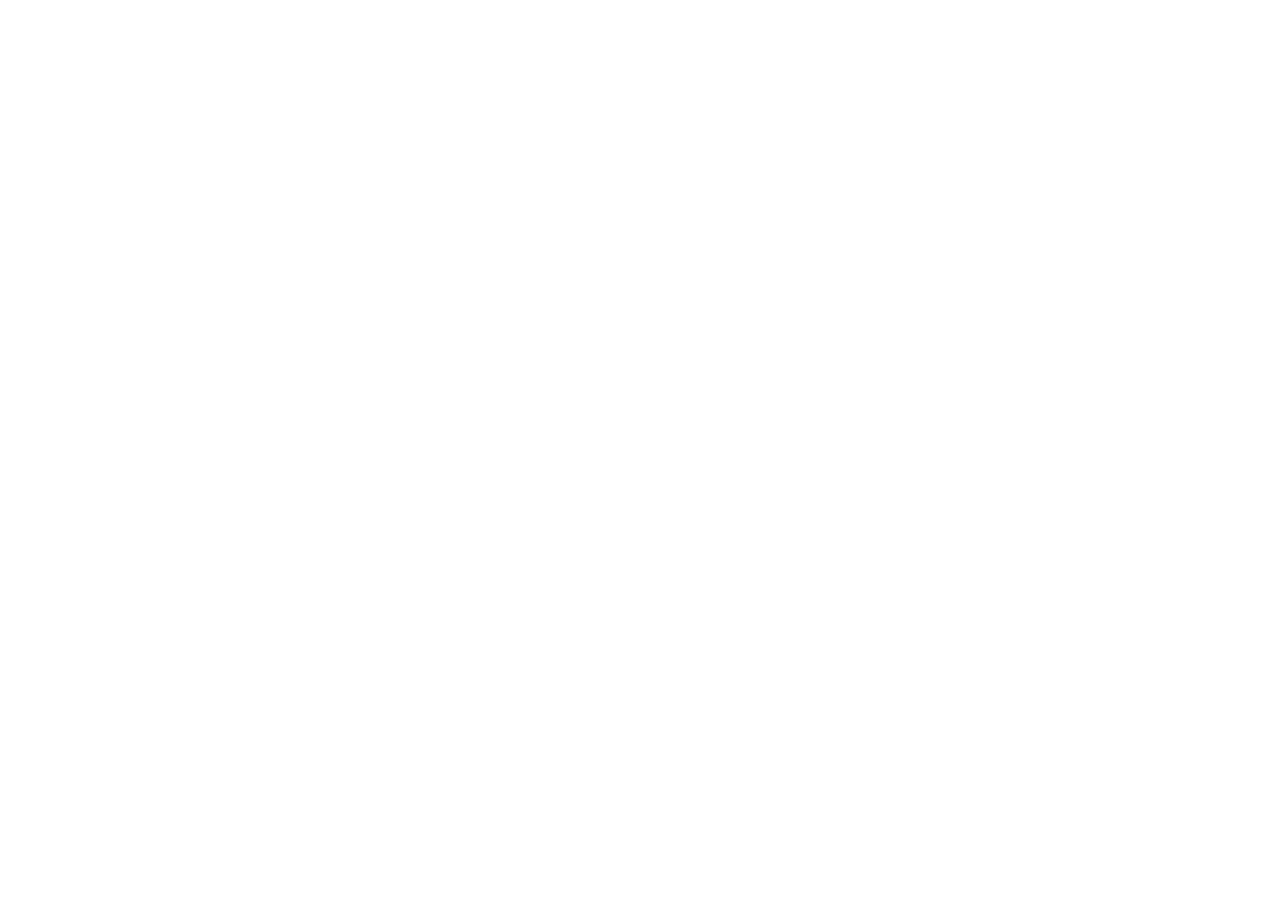
==== index.html @ 1473ea52 "Added index.html with a basic template" ====
<!DOCTYPE html>
<html lang="en">
<head>
    <meta charset="UTF-8">
    <meta name="viewport" content="width=device-width, initial-scale=1.0">
    <title>Reddit</title>
</head>
<body>
    
</body>
</html>
<html>
    <head>
        <body>

        </body>
    </head>
</html>
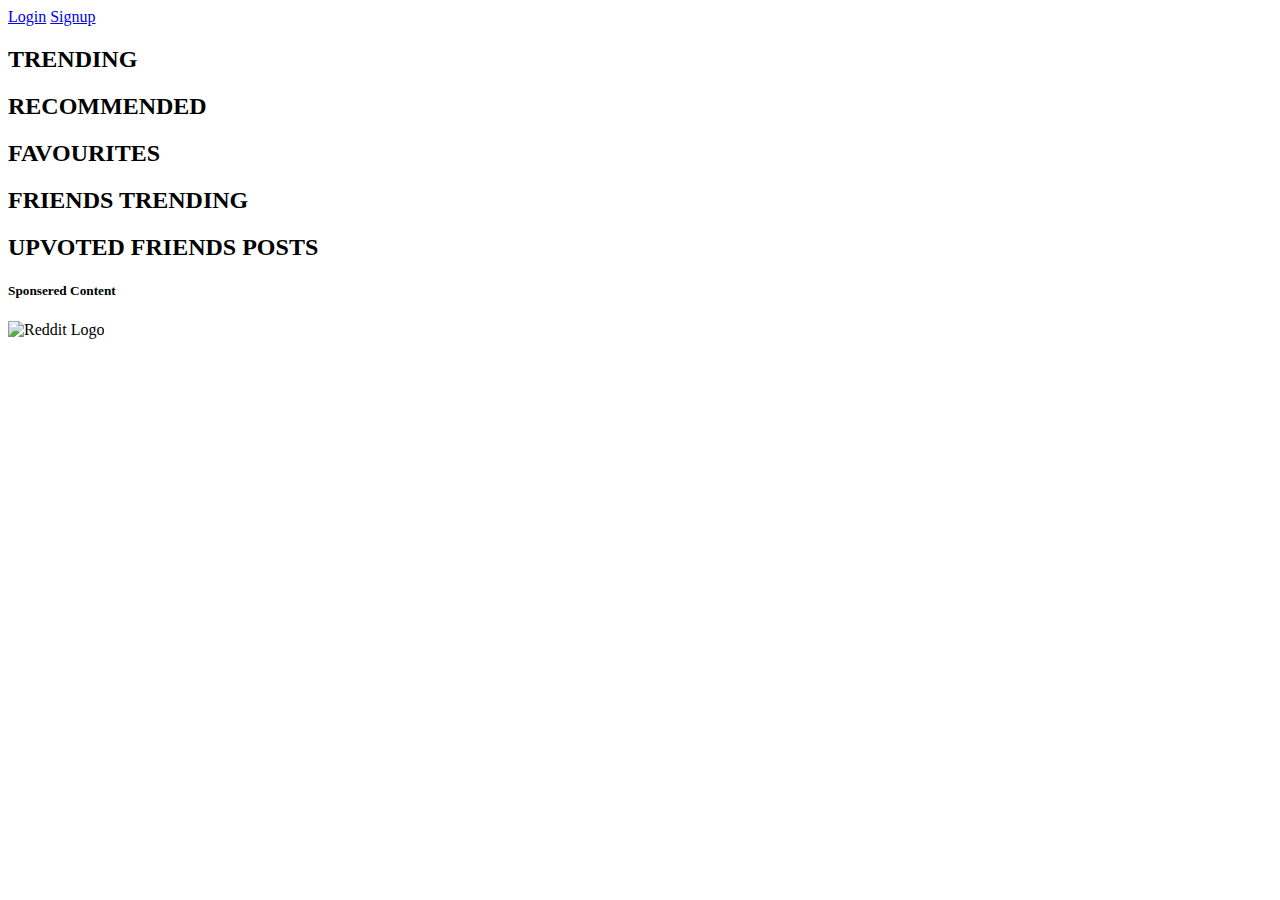
==== commit b33a9895: "Added the basics of what I want/need in my webpage" ====
--- a/index.html
+++ b/index.html
@@ -3,16 +3,23 @@
 <head>
     <meta charset="UTF-8">
     <meta name="viewport" content="width=device-width, initial-scale=1.0">
+    <link rel="stylesheet" href="">
     <title>Reddit</title>
 </head>
 <body>
     
+    <nav class="login/signup">
+        <a href="index.html" class="buttonlogin">Login</a>
+        <a href="index.html" class="buttonsignup">Signup</a>
+    </nav>
+    <h2>TRENDING</h2>
+    <h2>RECOMMENDED</h2>
+    <h2>FAVOURITES</h2>
+    <h2>FRIENDS TRENDING</h2>
+    <h2>UPVOTED FRIENDS POSTS</h2>
+    <h5>Sponsered Content</h5>
+
+    <img class="sitelogo" src="images/REDDITLOGO.jpg" alt="Reddit Logo">
+    
 </body>
-</html>
-<html>
-    <head>
-        <body>
-
-        </body>
-    </head>
 </html>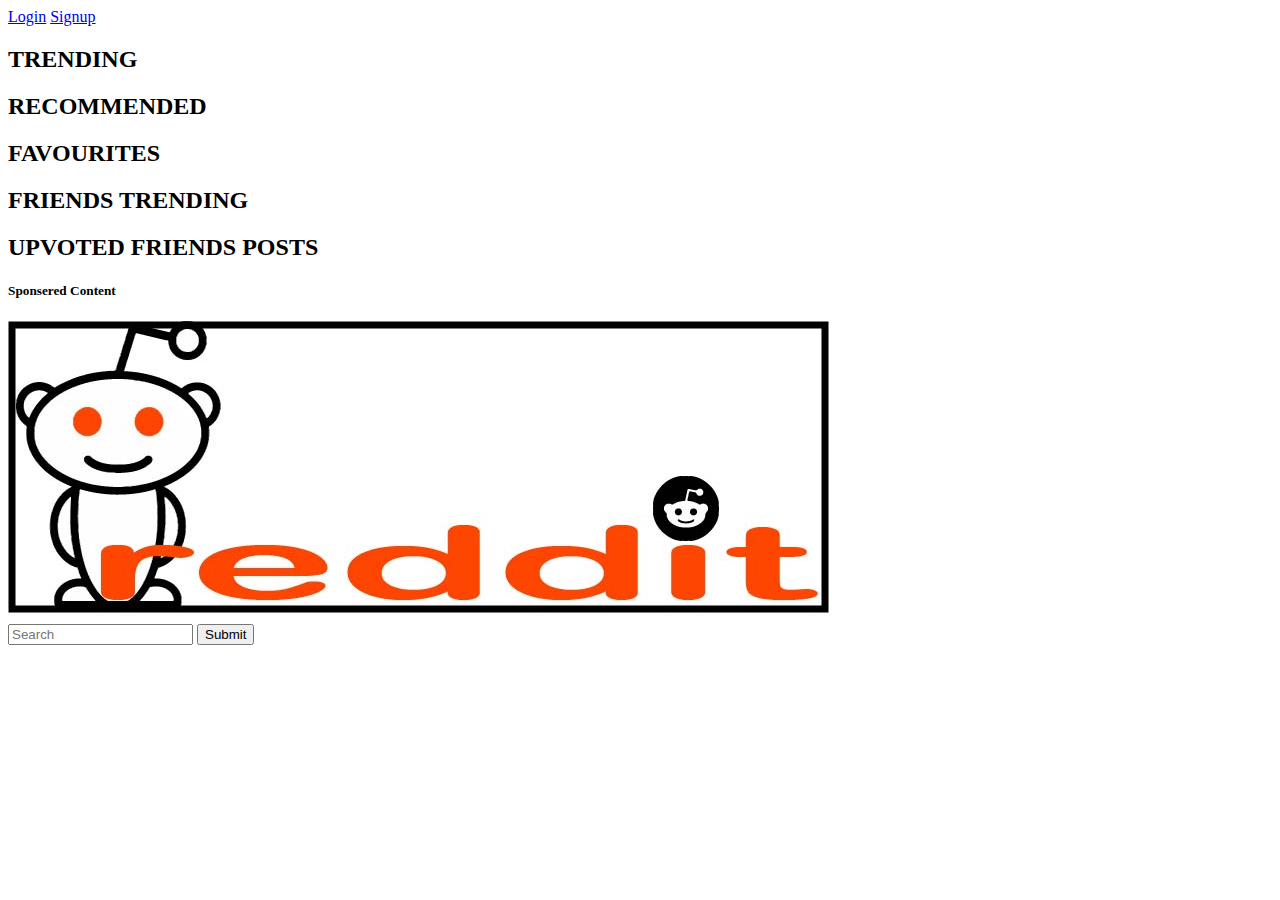
==== commit 6ee74ecd: "Search bar included" ====
--- a/index.html
+++ b/index.html
@@ -20,6 +20,9 @@
     <h5>Sponsered Content</h5>
 
     <img class="sitelogo" src="images/REDDITLOGO.jpg" alt="Reddit Logo">
-    
+    <div class="searchbar">
+        <input type="text" placeholder="Search">
+        <button type="submit">Submit</button>
+    </div>
 </body>
 </html>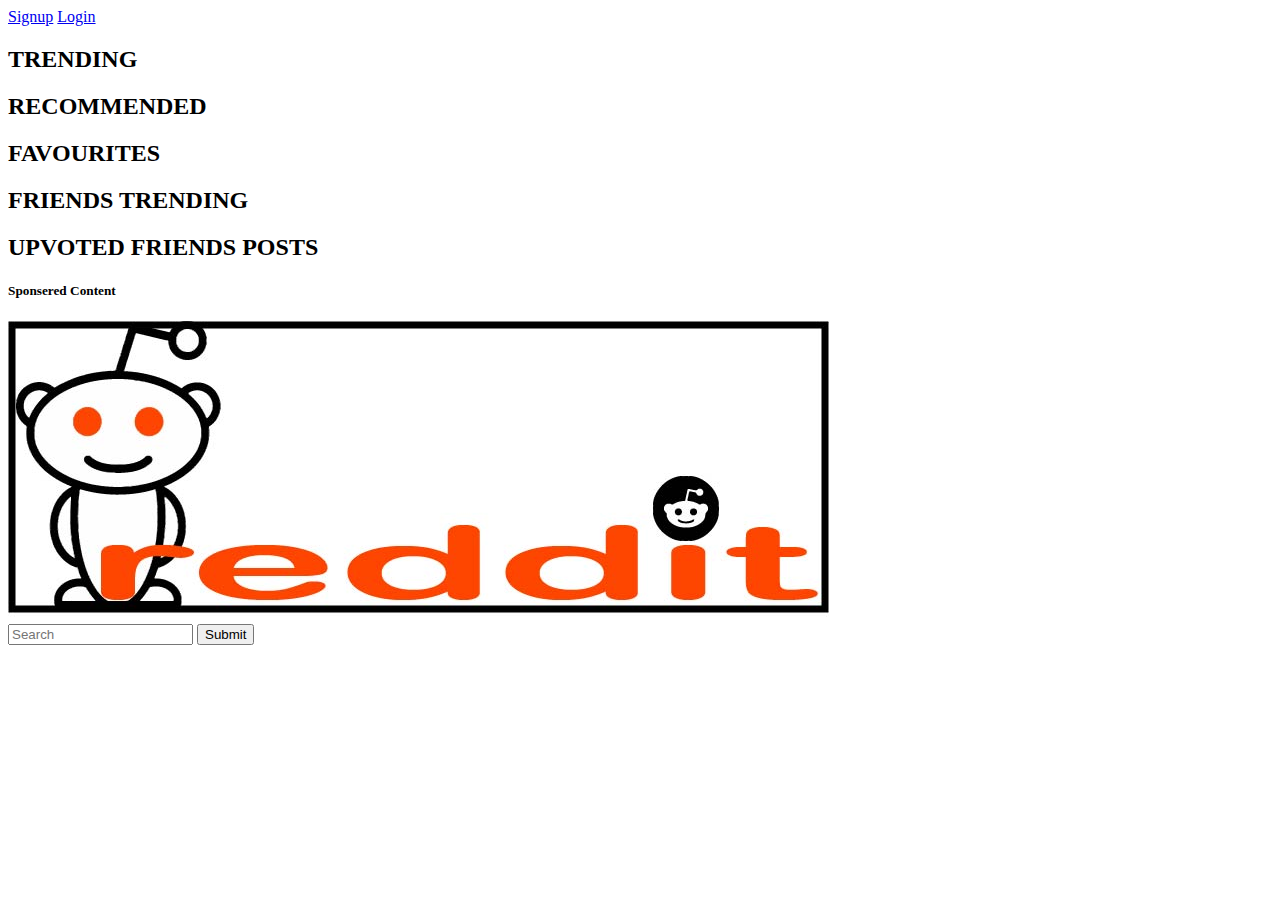
==== commit 1a22618a: "Fixed up class names  and linked stylesheet" ====
--- a/index.html
+++ b/index.html
@@ -3,15 +3,16 @@
 <head>
     <meta charset="UTF-8">
     <meta name="viewport" content="width=device-width, initial-scale=1.0">
-    <link rel="stylesheet" href="">
+    <link rel="stylesheet" href="style.css">
     <title>Reddit</title>
 </head>
 <body>
     
-    <nav class="login/signup">
-        <a href="index.html" class="buttonlogin">Login</a>
-        <a href="index.html" class="buttonsignup">Signup</a>
+    <nav class="navbar">
+        <a href="index.html" class="buttonlogin">Signup</a>
+        <a href="index.html" class="buttonsignup">Login</a>
     </nav>
+
     <h2>TRENDING</h2>
     <h2>RECOMMENDED</h2>
     <h2>FAVOURITES</h2>
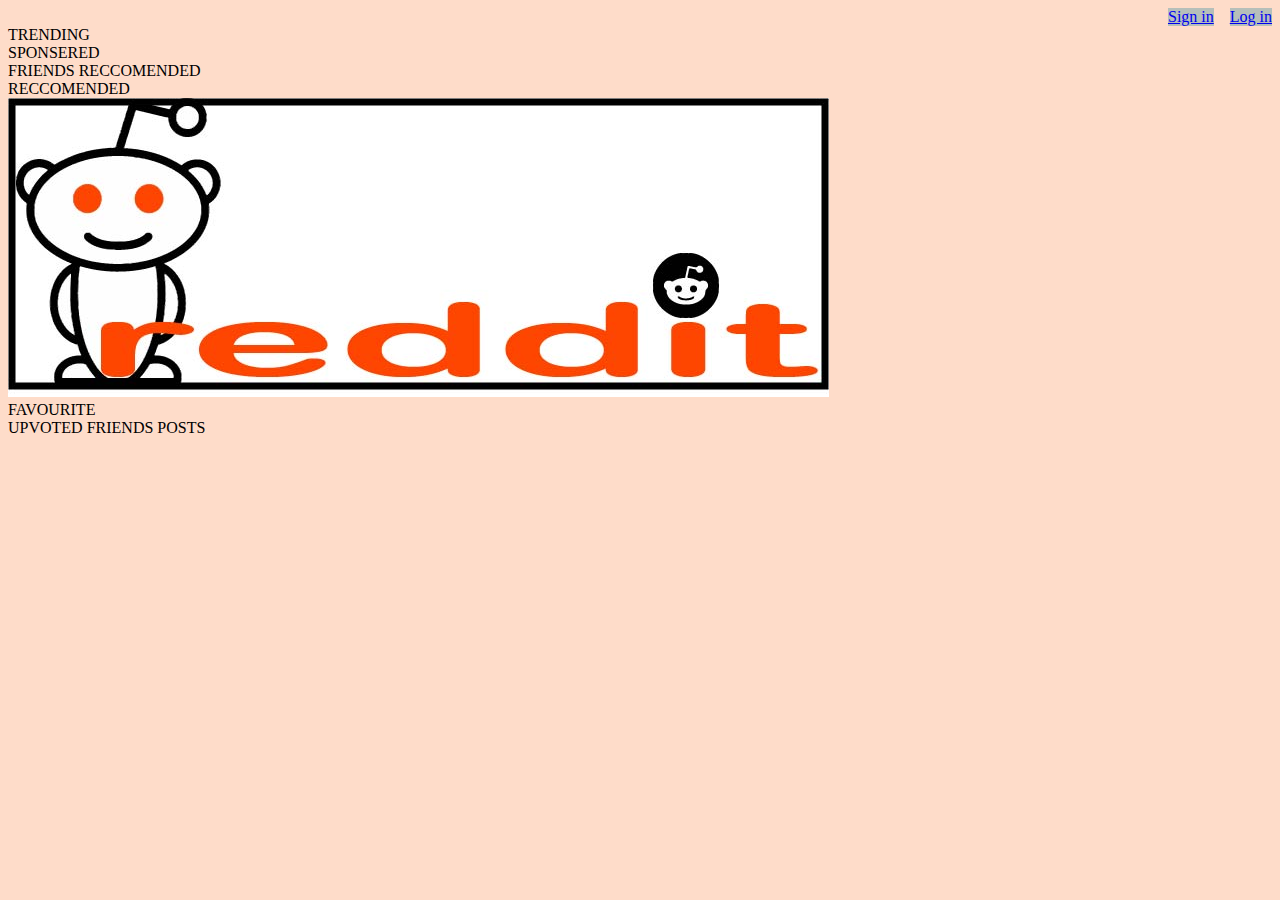
==== commit 47eaffe5: "Reformatted to add a grid" ====
--- a/index.html
+++ b/index.html
@@ -7,23 +7,23 @@
     <title>Reddit</title>
 </head>
 <body>
+    <style>
+        @import url('https://fonts.googleapis.com/css?family=Nunito:700&display=swap');
+    </style>
     
     <nav class="navbar">
-        <a href="index.html" class="buttonlogin">Signup</a>
-        <a href="index.html" class="buttonsignup">Login</a>
+        <a href="index.html" class="buttonlogin">Log in</a>
+        <a href="index.html" class="buttonsignup">Sign in</a>
     </nav>
 
-    <h2>TRENDING</h2>
-    <h2>RECOMMENDED</h2>
-    <h2>FAVOURITES</h2>
-    <h2>FRIENDS TRENDING</h2>
-    <h2>UPVOTED FRIENDS POSTS</h2>
-    <h5>Sponsered Content</h5>
-
-    <img class="sitelogo" src="images/REDDITLOGO.jpg" alt="Reddit Logo">
-    <div class="searchbar">
-        <input type="text" placeholder="Search">
-        <button type="submit">Submit</button>
-    </div>
+        <div class="gridmain">
+            <div class="trendingcol">TRENDING</div> 
+            <div class="sponseredcol">SPONSERED</div>
+            <div class="friendsreccol">FRIENDS RECCOMENDED</div>
+            <div class="reccomendedcol">RECCOMENDED</div>
+            <div class="sitelogo"><img src="images/REDDITLOGO.jpg"></div>
+            <div class="favcol">FAVOURITE</div>
+            <div class="upvotecol">UPVOTED FRIENDS POSTS</div>
+        </div>
 </body>
 </html>--- a/style.css
+++ b/style.css
@@ -0,0 +1,16 @@
+body{
+    background-color:#FEDCC9; 
+}
+
+.navbar{
+    display: flex;
+    flex-direction: row-reverse; 
+}
+
+.buttonlogin, .buttonsignup{
+    display:flex;
+    background-color: #B6BFBA;
+    margin-left: 1em;
+    font-size: 1.25;
+    
+}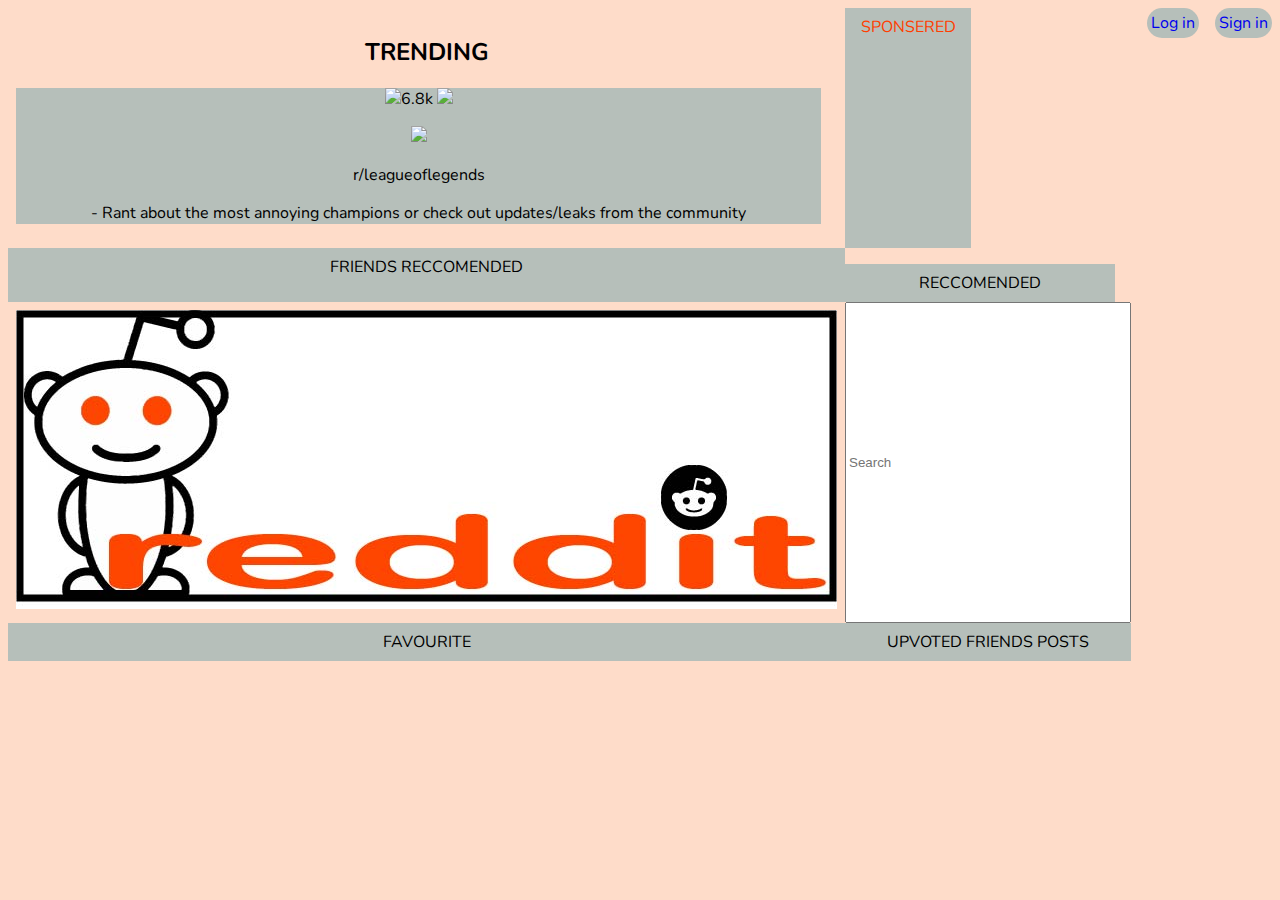
==== commit 0f7c7ae8: "Created grids to layout the page" ====
--- a/index.html
+++ b/index.html
@@ -17,11 +17,20 @@
     </nav>
 
         <div class="gridmain">
-            <div class="trendingcol">TRENDING</div> 
+            <div class="trendgrid">
+                <h2 class="trendingheader">TRENDING</h2>
+                <div class="trendingcol">
+                    <p class="leftupvote"><img src="/images/arrowup.png" class="arrow">6.8k <img src="images/arrowdown.png" class="arrow"></p>
+                    <img src="images/league.jpg" class="trendimg">
+                    <p class="subreddit">r/leagueoflegends</p>
+                    <p class="postdescription">- Rant about the most annoying champions or check out updates/leaks from the community</p>
+                </div> 
+            </div>
             <div class="sponseredcol">SPONSERED</div>
             <div class="friendsreccol">FRIENDS RECCOMENDED</div>
             <div class="reccomendedcol">RECCOMENDED</div>
             <div class="sitelogo"><img src="images/REDDITLOGO.jpg"></div>
+            <input type="text" placeholder="Search" class="searchbar">
             <div class="favcol">FAVOURITE</div>
             <div class="upvotecol">UPVOTED FRIENDS POSTS</div>
         </div>
--- a/style.css
+++ b/style.css
@@ -1,16 +1,62 @@
 body{
-    background-color:#FEDCC9; 
+    background-color:#FEDCC9;
+    font-family: Nunito, sans-serif; 
 }
 
 .navbar{
-    display: flex;
-    flex-direction: row-reverse; 
+    display: inline-flex;
+    float: right;
+
 }
 
 .buttonlogin, .buttonsignup{
-    display:flex;
     background-color: #B6BFBA;
     margin-left: 1em;
     font-size: 1.25;
+    border-radius: 1em;
+    text-decoration: none;
+    padding:0.25em;
+}
+
+.gridmain{
+    display: grid;
+    grid-template-columns: 1fr 2fr;
+}
+
+.gridmain > div{
+    text-align: center;
+    padding: .5em;
+}
+
+.trendingcol{
+    background-color: #B6BFBA;
+    margin-right: 1em;
+}
+
+.sponseredcol{
+    color: #FF3E00;
+    background-color: #B6BFBA;
+    margin-right: 10em;
+}
+
+.reccomendedcol{
+    background-color: #B6BFBA;
+    margin-right: 1em;
+    margin-top: 1em;
+}
+
+.friendsreccol{
+    background-color: #B6BFBA;
+}
+
+.favcol{
+    background-color: #B6BFBA;
+}
+
+.upvotecol{
+    background-color: #B6BFBA;
+}
+
+.sitelogo{
     
 }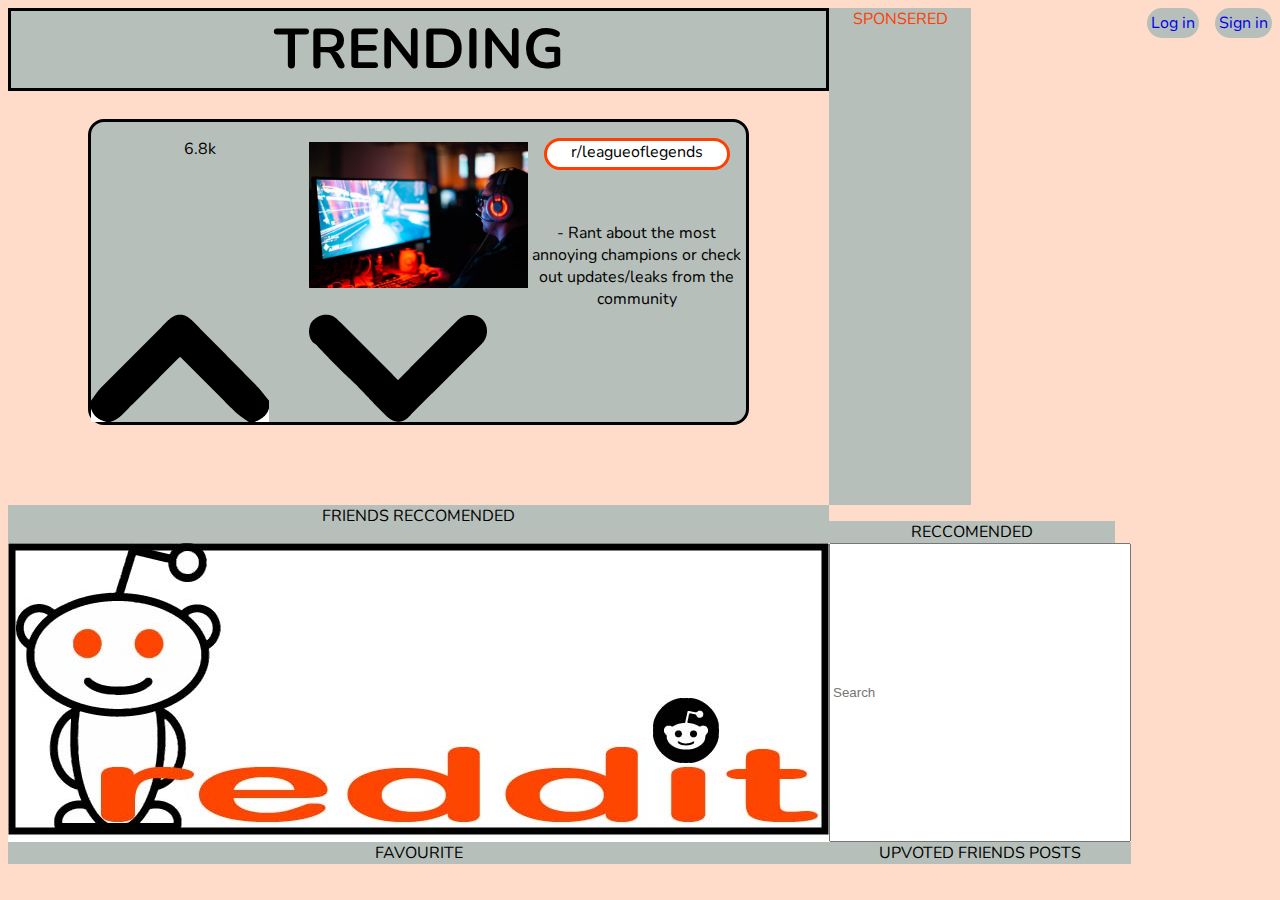
==== commit 3f19dff6: "Completed column section + template" ====
--- a/index.html
+++ b/index.html
@@ -20,7 +20,7 @@
             <div class="trendgrid">
                 <h2 class="trendingheader">TRENDING</h2>
                 <div class="trendingcol">
-                    <p class="leftupvote"><img src="/images/arrowup.png" class="arrow">6.8k <img src="images/arrowdown.png" class="arrow"></p>
+                    <img src="/images/arrowup.png" class="arrowup"><p class="leftupvote">6.8k</p><img src="images/arrowdown.png" class="arrowdown">
                     <img src="images/league.jpg" class="trendimg">
                     <p class="subreddit">r/leagueoflegends</p>
                     <p class="postdescription">- Rant about the most annoying champions or check out updates/leaks from the community</p>
--- a/style.css
+++ b/style.css
@@ -20,17 +20,78 @@
 
 .gridmain{
     display: grid;
-    grid-template-columns: 1fr 2fr;
+    grid-template-columns: 1fr 1fr;
 }
 
 .gridmain > div{
     text-align: center;
-    padding: .5em;
+}
+
+.trendgrid > div{
+    display: grid;
+    grid-template-columns: 1fr 1fr 1fr;
+    grid-template-rows: 1fr 1fr;
 }
 
 .trendingcol{
+    margin-left: 5em;
+    margin-right: 5em;
+    margin-top: 0em;
+    margin-bottom: 5em;
+    border-radius: 1em;
+    border-style: solid;
     background-color: #B6BFBA;
+}
+
+.trendingheader{
+    border-style: solid;
+    margin-top: 0em;
+    margin-bottom: .5em;
+    margin-right: 0em;
+    background-color: #B6BFBA;
+    grid-column: span 4;
+    grid-row: 1;
+    font-size: 3.5em;    
+}
+
+.leftupvote{
+    grid-column-start: 1;
+    grid-row-start: 1;
+    grid-row-end: 3;
+}
+
+.arrow{
+    width: 10%;
+    height: auto;
+}
+
+.trendimg{
+    width: 100%;
+    height: auto;
+    margin-top: 1.25em;
+    grid-column-start: 2;
+    grid-row-start: 1;
+    grid-row-end: 3; 
+}
+
+.subreddit{
+    background-color: white;
+    border-radius: 2em;
+    border-color: #FF3E00;
+    border-style: solid;
+    grid-column: 3/3;
+    grid-row: 1;
+    margin-top: 1em;
+    margin-left: 1em;
     margin-right: 1em;
+    margin-bottom: 3em;
+}
+
+.postdescription{
+    margin: 0em;
+    grid-column: 3/3;
+    grid-row: 2;
+    padding: .25em;
 }
 
 .sponseredcol{
@@ -58,5 +119,8 @@
 }
 
 .sitelogo{
-    
+    display: flex;
+    max-width: 100%;
+    height: auto;
+
 }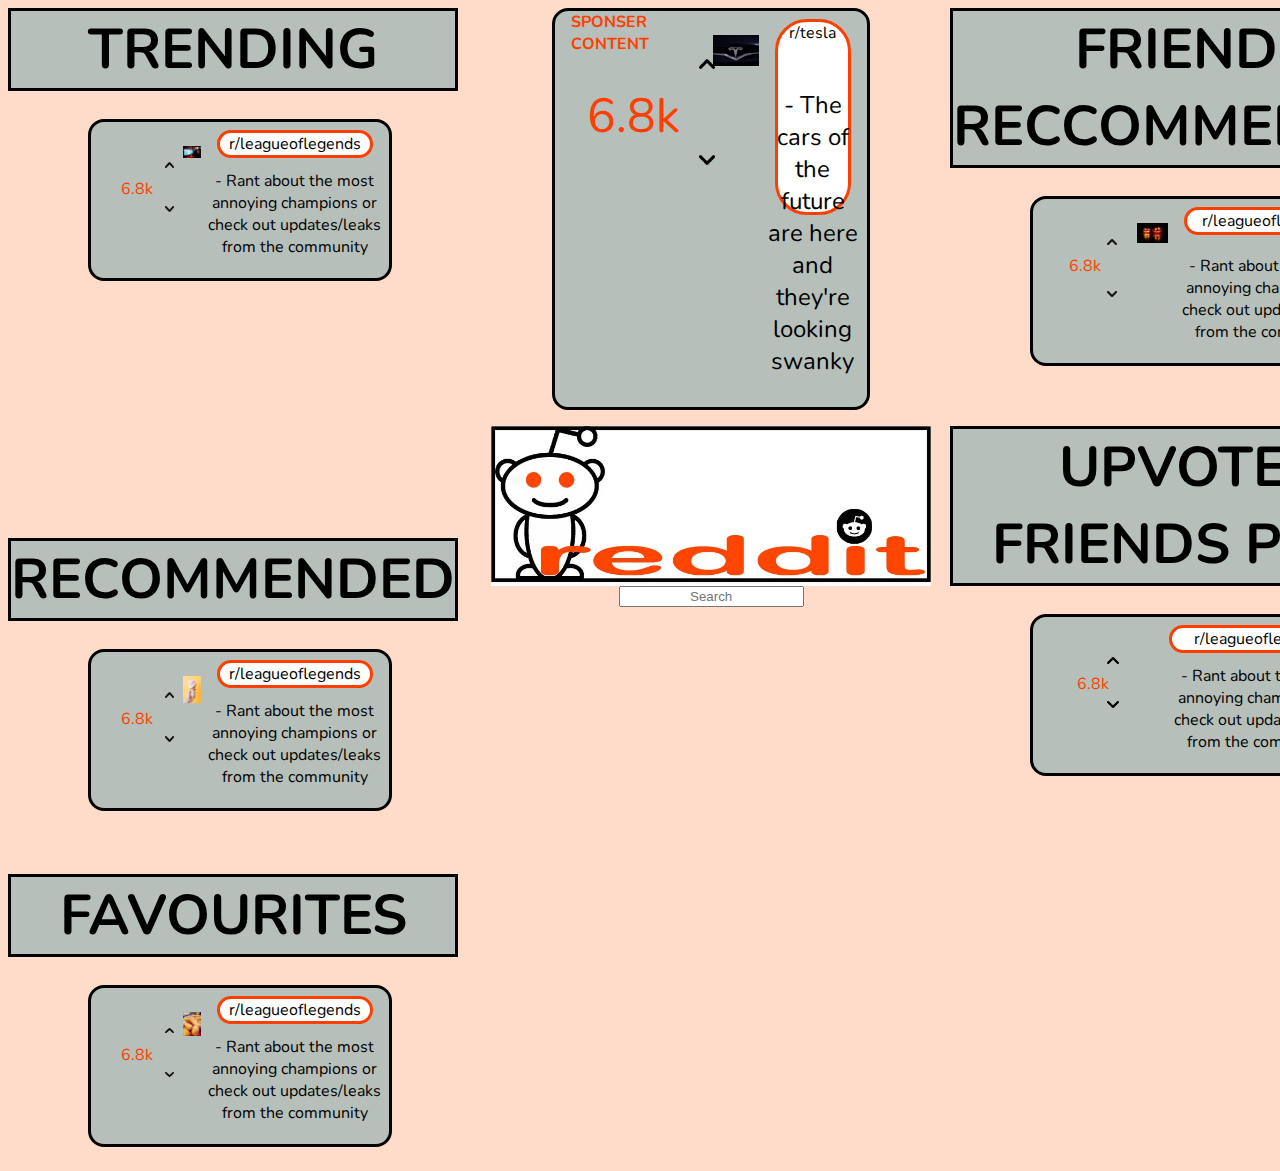
==== commit 9d8890c1: "added the remaining sections + images" ====
--- a/index.html
+++ b/index.html
@@ -11,12 +11,15 @@
         @import url('https://fonts.googleapis.com/css?family=Nunito:700&display=swap');
     </style>
     
-    <nav class="navbar">
-        <a href="index.html" class="buttonlogin">Log in</a>
-        <a href="index.html" class="buttonsignup">Sign in</a>
-    </nav>
+    <article>
+        <nav class="navbar">
+            <a href="index.html" class="buttonlogin">Log in</a>
+            <a href="index.html" class="buttonsignup">Sign in</a>
+        </nav>
+    </article>    
 
         <div class="gridmain">
+            
             <div class="trendgrid">
                 <h2 class="trendingheader">TRENDING</h2>
                 <div class="trendingcol">
@@ -26,13 +29,59 @@
                     <p class="postdescription">- Rant about the most annoying champions or check out updates/leaks from the community</p>
                 </div> 
             </div>
-            <div class="sponseredcol">SPONSERED</div>
-            <div class="friendsreccol">FRIENDS RECCOMENDED</div>
-            <div class="reccomendedcol">RECCOMENDED</div>
-            <div class="sitelogo"><img src="images/REDDITLOGO.jpg"></div>
+
+            <div class="sponsergrid">
+                <div class="sponsercontents">
+                    <h2 class="sponserheader">SPONSER CONTENT</h2>
+                    <img src="/images/arrowup.png" class="arrowupsponser"><p class="leftupvotesponser">6.8k</p><img src="images/arrowdown.png" class="arrowdownsponser">
+                    <img src="/images/tesla.jpg" class="sponserimg">
+                    <p class="subredditsponser">r/tesla</p>
+                    <p class="postdescriptionsponser">- The cars of the future are here and they're looking swanky</p>
+                </div> 
+            </div>
+            
+            <div class="friendsrecomgrid">
+                <h2 class="friendsrecomheader">FRIENDS RECCOMMENDED</h2>
+                <div class="friendsrecomcontents">
+                    <img src="/images/arrowup.png" class="arrowupfriendsrecom"><p class="leftupvotefriendsrecom">6.8k</p><img src="images/arrowdown.png" class="arrowdownfriendsrecom">
+                    <img src="images/pumpkins.jpg" class="friendsrecomimg">
+                    <p class="subredditfriendsrecom">r/leagueoflegends</p>
+                    <p class="postdescriptionfriendsrecom">- Rant about the most annoying champions or check out updates/leaks from the community</p>
+                </div> 
+            </div>
+            
+            <div class="reccommendedgrid">
+                <h2 class="reccommendedheader">RECOMMENDED</h2>
+                <div class="reccommendedcontents">
+                    <img src="/images/arrowup.png" class="arrowupreccommended"><p class="leftupvotereccommended">6.8k</p><img src="images/arrowdown.png" class="arrowdownreccommended">
+                    <img src="/images/icecream.jpg" class="reccommendedimg">
+                    <p class="subredditreccommended">r/leagueoflegends</p>
+                    <p class="postdescriptionreccommended">- Rant about the most annoying champions or check out updates/leaks from the community</p>
+                </div> 
+            </div>
+            
+            <div class="sitelogo"><img src="images/REDDITLOGO.jpg" class="sitelogoimg"></div>
+            
             <input type="text" placeholder="Search" class="searchbar">
-            <div class="favcol">FAVOURITE</div>
-            <div class="upvotecol">UPVOTED FRIENDS POSTS</div>
-        </div>
+            
+            <div class="upvotegrid">
+                <h2 class="upvoteheader">UPVOTED FRIENDS POST</h2>
+                <div class="upvotecontents">
+                    <img src="/images/arrowup.png" class="arrowupupvote"><p class="leftupvoteupvote">6.8k</p><img src="images/arrowdown.png" class="arrowdownupvote">
+                    <p class="subredditupvote">r/leagueoflegends</p>
+                    <p class="postdescriptionupvote">- Rant about the most annoying champions or check out updates/leaks from the community</p>
+                </div> 
+            </div>
+
+            <div class="favgrid">
+                <h2 class="favheader">FAVOURITES</h2>
+                <div class="favcontents">
+                    <img src="/images/arrowup.png" class="arrowupfav"><p class="leftupvotefav">6.8k</p><img src="images/arrowdown.png" class="arrowdownfav">
+                    <img src="/images/chicken.jpg" class="favimg">
+                    <p class="subredditfav">r/leagueoflegends</p>
+                    <p class="postdescription">- Rant about the most annoying champions or check out updates/leaks from the community</p>
+                </div> 
+            </div>
+        </div>  
 </body>
 </html>--- a/style.css
+++ b/style.css
@@ -20,7 +20,8 @@
 
 .gridmain{
     display: grid;
-    grid-template-columns: 1fr 1fr;
+    grid-template-columns: 3fr 3fr 2fr;
+    grid-row: 1fr 1fr 1fr 1fr;
 }
 
 .gridmain > div{
@@ -28,47 +29,67 @@
 }
 
 .trendgrid > div{
-    display: grid;
-    grid-template-columns: 1fr 1fr 1fr;
-    grid-template-rows: 1fr 1fr;
+
+    display: grid;
+    grid-column-start: 1;
+    grid-row-start: 1;
+}
+
+.trendingheader{
+    border-style: solid;
+    margin-top: 0em;
+    margin-bottom: .5em;
+    margin-right: 0.25em;
+    background-color: #B6BFBA;
+    grid-column-start: 1;
+    grid-row: 1;
+    font-size: 3.5em;    
 }
 
 .trendingcol{
+    height: auto;
+    width: auto;
+    margin-right: 5em;
     margin-left: 5em;
-    margin-right: 5em;
-    margin-top: 0em;
-    margin-bottom: 5em;
-    border-radius: 1em;
-    border-style: solid;
-    background-color: #B6BFBA;
-}
-
-.trendingheader{
-    border-style: solid;
-    margin-top: 0em;
-    margin-bottom: .5em;
+    margin-top: 0em;
+    margin-bottom: 1em;
+    border-radius: 1em;
+    border-style: solid;
+    background-color: #B6BFBA;
+}
+
+.leftupvote{
+    grid-column-start: 1;
+    grid-row-start: 1;
+    grid-row-end: 3;
+    margin-top: 3.5em;
     margin-right: 0em;
-    background-color: #B6BFBA;
-    grid-column: span 4;
-    grid-row: 1;
-    font-size: 3.5em;    
-}
-
-.leftupvote{
-    grid-column-start: 1;
-    grid-row-start: 1;
-    grid-row-end: 3;
-}
-
-.arrow{
-    width: 10%;
-    height: auto;
+    color: #FF3E00;
+}
+
+.arrowup{
+    width: 10%;
+    height: auto;
+    margin-top: 2.5em;
+    margin-left: 4.6em;
+    grid-column-start: 1;
+    grid-row-start: 1;
+    grid-row-end: 3;
+}
+
+.arrowdown{
+    width: 10%;
+    height: auto;
+    margin-left: 4.6em;
+    margin-top: 2.5em;
+    grid-column-start: 1;
+    grid-row-start: 2;
 }
 
 .trendimg{
     width: 100%;
-    height: auto;
-    margin-top: 1.25em;
+    margin-top: 1.5em;
+    margin-bottom: 0em;
     grid-column-start: 2;
     grid-row-start: 1;
     grid-row-end: 3; 
@@ -79,48 +100,467 @@
     border-radius: 2em;
     border-color: #FF3E00;
     border-style: solid;
-    grid-column: 3/3;
-    grid-row: 1;
-    margin-top: 1em;
+    grid-column-start: 3;
+    grid-row: 1;
+    margin-top: .5em;
     margin-left: 1em;
     margin-right: 1em;
-    margin-bottom: 3em;
+    margin-bottom: .5em;
 }
 
 .postdescription{
-    margin: 0em;
-    grid-column: 3/3;
-    grid-row: 2;
+    margin-top: 0em;
+    grid-column-start: 3;
+    grid-row-start: 2;
     padding: .25em;
 }
-
-.sponseredcol{
-    color: #FF3E00;
-    background-color: #B6BFBA;
-    margin-right: 10em;
-}
-
-.reccomendedcol{
-    background-color: #B6BFBA;
+.sponsergrid > div{
+
+    display: grid;
+    grid-column-start: 2;
+    grid-row-start: 1;
+}
+
+.sponserheader{
+    margin-top: 0em;
+    margin-bottom: .5em;
+    margin-right: 3em;
+    margin-left: 1em;
+    grid-column-start: 1;
+    grid-row: 1;
+    font-size: 1em;
+    color: #FF3E00;
+    text-align: left;    
+}
+
+.sponsercontents{
+    height: auto;
+    width: auto;
+    margin-right: 5em;
+    margin-left: 5em;
+    margin-top: 0em;
+    margin-bottom: 1em;
+    border-radius: 1em;
+    border-style: solid;
+    background-color: #B6BFBA;
+}
+
+.leftupvotesponser{
+    grid-column-start: 1;
+    grid-row-start: 1;
+    grid-row-end: 3;
+    margin-top: 1.5em;
+    margin-right: 0em;
+    font-size: 3em;
+    color: #FF3E00;
+}
+
+.arrowupsponser{
+    width: 10%;
+    height: auto;
+    margin-top: 3em;
+    margin-left: 9em;
+    grid-column-start: 1;
+    grid-row-start: 1;
+    grid-row-end: 3;
+}
+
+.arrowdownsponser{
+    width: 10%;
+    height: auto;
+    margin-left: 9em;
+    margin-top: 9em;
+    margin-bottom: 0em;
+    grid-column-start: 1;
+    grid-row-start: 1;
+}
+
+.sponserimg{
+    width: 100%;
+    margin-top: 1.5em;
+    margin-bottom: 1.5em;
+    margin-right: 2em;
+    grid-column-start: 2;
+    grid-row-start: 1;
+    grid-row-end: 3; 
+}
+
+.subredditsponser{
+    background-color: white;
+    border-radius: 2em;
+    border-color: #FF3E00;
+    border-style: solid;
+    grid-column-start: 3;
+    grid-row: 1;
+    margin-top: .5em;
+    margin-left: 1em;
     margin-right: 1em;
-    margin-top: 1em;
-}
-
-.friendsreccol{
-    background-color: #B6BFBA;
-}
-
-.favcol{
-    background-color: #B6BFBA;
-}
-
-.upvotecol{
-    background-color: #B6BFBA;
+    margin-bottom: 12em;
+}
+
+.postdescriptionsponser{
+    margin-top: 3em;
+    grid-column-start: 3;
+    grid-row-start: 1;
+    padding: .25em;
+    font-size: 1.5em;
+}
+
+.reccommendedgrid > div{
+
+    display: grid;
+    grid-column-start: 1;
+    grid-row-start: 2;
+}
+
+.reccommendedheader{
+    border-style: solid;
+    margin-top: 2em;
+    margin-bottom: .5em;
+    margin-right: 0.25em;
+    background-color: #B6BFBA;
+    grid-column-start: 1;
+    grid-row: 1;
+    font-size: 3.5em;    
+}
+
+.reccommendedcontents{
+    height: auto;
+    width: auto;
+    margin-right: 5em;
+    margin-left: 5em;
+    margin-top: 0em;
+    margin-bottom: 1em;
+    border-radius: 1em;
+    border-style: solid;
+    background-color: #B6BFBA;
+}
+
+.leftupvotereccommended{
+    grid-column-start: 1;
+    grid-row-start: 1;
+    grid-row-end: 3;
+    margin-top: 3.5em;
+    margin-right: 0em;
+    color: #FF3E00;
+}
+
+.arrowupreccommended{
+    width: 10%;
+    height: auto;
+    margin-top: 2.5em;
+    margin-left: 4.6em;
+    grid-column-start: 1;
+    grid-row-start: 1;
+    grid-row-end: 3;
+}
+
+.arrowdownreccommended{
+    width: 10%;
+    height: auto;
+    margin-left: 4.6em;
+    margin-top: 2.5em;
+    grid-column-start: 1;
+    grid-row-start: 2;
+}
+
+.reccommendedimg{
+    width: 100%;
+    margin-top: 1.5em;
+    margin-bottom: 0em;
+    grid-column-start: 2;
+    grid-row-start: 1;
+    grid-row-end: 3; 
+}
+
+.subredditreccommended{
+    background-color: white;
+    border-radius: 2em;
+    border-color: #FF3E00;
+    border-style: solid;
+    grid-column-start: 3;
+    grid-row: 1;
+    margin-top: .5em;
+    margin-left: 1em;
+    margin-right: 1em;
+    margin-bottom: .5em;
+}
+
+.postdescriptionreccommended{
+    margin-top: 0em;
+    grid-column-start: 3;
+    grid-row-start: 2;
+    padding: .25em;
+}
+
+.friendsrecomgrid > div{
+
+    display: grid;
+    grid-template-columns: repeat(autofit,minmax);
+    grid-template-rows: 1fr;
+}
+
+.friendsrecomheader{
+    border-style: solid;
+    margin-top: 0em;
+    margin-bottom: .5em;
+    margin-right: 0.25em;
+    background-color: #B6BFBA;
+    grid-column-start: 1;
+    grid-row: 1;
+    font-size: 3.5em;    
+}
+
+.friendsrecomcontents{
+    height: auto;
+    width: auto;
+    margin-right: 5em;
+    margin-left: 5em;
+    margin-top: 0em;
+    margin-bottom: 1em;
+    border-radius: 1em;
+    border-style: solid;
+    background-color: #B6BFBA;
+}
+
+.leftupvotefriendsrecom{
+    grid-column-start: 1;
+    grid-row-start: 1;
+    grid-row-end: 3;
+    margin-top: 3.5em;
+    margin-right: 0em;
+    color: #FF3E00;
+}
+
+.arrowupfriendsrecom{
+    width: 10%;
+    height: auto;
+    margin-top: 2.5em;
+    margin-left: 4.6em;
+    grid-column-start: 1;
+    grid-row-start: 1;
+    grid-row-end: 3;
+}
+
+.arrowdownfriendsrecom{
+    width: 10%;
+    height: auto;
+    margin-left: 4.6em;
+    margin-top: 2.5em;
+    grid-column-start: 1;
+    grid-row-start: 2;
+}
+
+.friendsrecomimg{
+    width: 100%;
+    margin-top: 1.5em;
+    margin-bottom: 0em;
+    grid-column-start: 2;
+    grid-row-start: 1;
+    grid-row-end: 3; 
+}
+
+.subredditfriendsrecom{
+    background-color: white;
+    border-radius: 2em;
+    border-color: #FF3E00;
+    border-style: solid;
+    grid-column-start: 3;
+    grid-row: 1;
+    margin-top: .5em;
+    margin-left: 1em;
+    margin-right: 1em;
+    margin-bottom: 1em;
+}
+
+.postdescriptionfriendsrecom{
+    margin-top: 0em;
+    grid-column-start: 3;
+    grid-row-start: 2;
+    padding: .25em;
 }
 
 .sitelogo{
-    display: flex;
-    max-width: 100%;
-    height: auto;
-
+    grid-column-start: 2;
+    grid-row-start: 2;
+}
+
+.sitelogoimg{
+    height: 10em;
+    width: auto;
+}
+
+.searchbar{
+    grid-column-start: 2;
+    grid-row-start: 2;
+    margin-top: 12em;
+    margin-bottom: 20em;
+    margin-right: 11em;
+    margin-left: 11em;
+    text-align: center;
+}
+
+.upvotegrid > div{
+
+    display: grid;
+    grid-template-columns: repeat(autofit,minmax);
+    grid-template-rows: 1fr;
+}
+
+.upvoteheader{
+    border-style: solid;
+    margin-top: 0em;
+    margin-bottom: .5em;
+    margin-right: 0.25em;
+    background-color: #B6BFBA;
+    grid-column-start: 1;
+    grid-row: 1;
+    font-size: 3.5em;    
+}
+
+.upvotecontents{
+    height: auto;
+    width: auto;
+    margin-right: 5em;
+    margin-left: 5em;
+    margin-top: 0em;
+    margin-bottom: 1em;
+    border-radius: 1em;
+    border-style: solid;
+    background-color: #B6BFBA;
+}
+
+.leftupvoteupvote{
+    grid-column-start: 1;
+    grid-row-start: 1;
+    grid-row-end: 3;
+    margin-top: 3.5em;
+    margin-right: 0em;
+    color: #FF3E00;
+}
+
+.arrowupupvote{
+    width: 10%;
+    height: auto;
+    margin-top: 2.5em;
+    margin-left: 4.6em;
+    grid-column-start: 1;
+    grid-row-start: 1;
+    grid-row-end: 3;
+}
+
+.arrowdownupvote{
+    width: 10%;
+    height: auto;
+    margin-left: 4.6em;
+    margin-top: 2.5em;
+    grid-column-start: 1;
+    grid-row-start: 2;
+}
+
+.subredditupvote{
+    background-color: white;
+    border-radius: 2em;
+    border-color: #FF3E00;
+    border-style: solid;
+    grid-column-start: 3;
+    grid-row: 1;
+    margin-top: .5em;
+    margin-left: 1em;
+    margin-right: 1em;
+    margin-bottom: .5em;
+}
+
+.postdescriptionupvote{
+    margin-top: 0em;
+    grid-column-start: 3;
+    grid-row-start: 2;
+    padding: .25em;
+}
+
+.favgrid > div{
+
+    display: grid;
+    grid-template-columns: repeat(autofit,minmax);
+    grid-template-rows: 1fr;
+}
+
+.favheader{
+    border-style: solid;
+    margin-top: 0em;
+    margin-bottom: .5em;
+    margin-right: 0.25em;
+    background-color: #B6BFBA;
+    grid-column-start: 1;
+    grid-row: 1;
+    font-size: 3.5em;    
+}
+
+.favcontents{
+    height: auto;
+    width: auto;
+    margin-right: 5em;
+    margin-left: 5em;
+    margin-top: 0em;
+    margin-bottom: 1em;
+    border-radius: 1em;
+    border-style: solid;
+    background-color: #B6BFBA;
+}
+
+.leftupvotefav{
+    grid-column-start: 1;
+    grid-row-start: 1;
+    grid-row-end: 3;
+    margin-top: 3.5em;
+    margin-right: 0em;
+    color: #FF3E00;
+}
+
+.arrowupfav{
+    width: 10%;
+    height: auto;
+    margin-top: 2.5em;
+    margin-left: 4.6em;
+    grid-column-start: 1;
+    grid-row-start: 1;
+    grid-row-end: 3;
+}
+
+.arrowdownfav{
+    width: 10%;
+    height: auto;
+    margin-left: 4.6em;
+    margin-top: 2.5em;
+    grid-column-start: 1;
+    grid-row-start: 2;
+}
+
+.favimg{
+    width: 100%;
+    margin-top: 1.5em;
+    margin-bottom: 0em;
+    grid-column-start: 2;
+    grid-row-start: 1;
+    grid-row-end: 3; 
+}
+
+.subredditfav{
+    background-color: white;
+    border-radius: 2em;
+    border-color: #FF3E00;
+    border-style: solid;
+    grid-column-start: 3;
+    grid-row: 1;
+    margin-top: .5em;
+    margin-left: 1em;
+    margin-right: 1em;
+    margin-bottom: .5em;
+}
+
+.postdescriptionfav{
+    margin-top: 0em;
+    grid-column-start: 3;
+    grid-row-start: 2;
+    padding: .25em;
 }